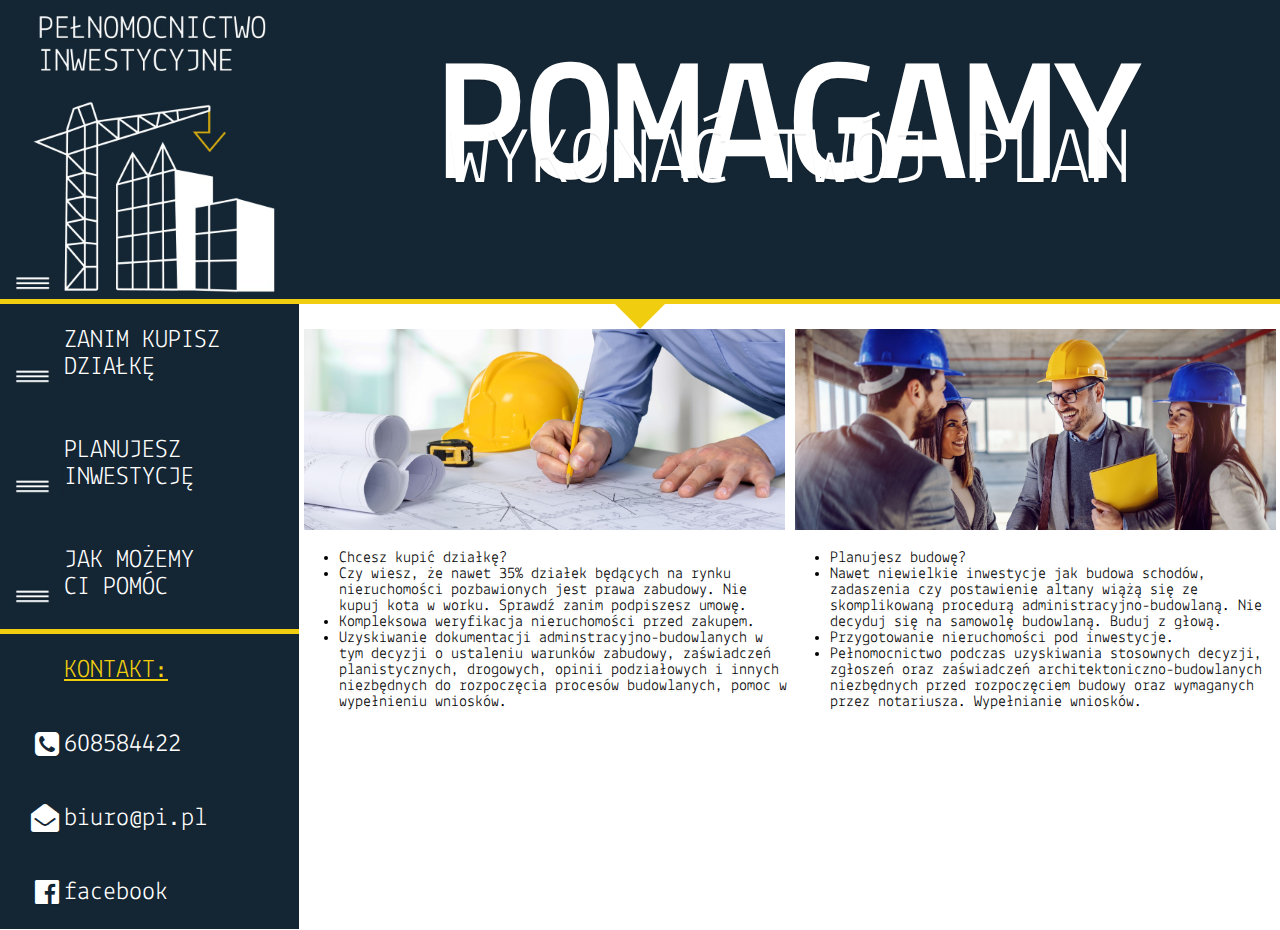
==== index.html @ 9345cee0 "Add files via upload" ====
<!DOCTYPE html>
<html lang="en">

<head>
  <meta charset="UTF-8">
  <meta name="viewport" content="width=device-width, initial-scale=1.0">
  <link rel="stylesheet" href="style.css">
  <link href="https://fonts.googleapis.com/css2?family=Antonio:wght@300&family=Lekton:ital,wght@0,400;0,700;1,400&family=Red+Hat+Mono&family=Roboto:wght@300;500;700&display=swap" rel="stylesheet"> 
  <link rel="stylesheet" href="font-awesome-4.7.0/css/font-awesome.min.css">
  <title>Pełnomocnictwo Inwestycyjne</title>
</head>



<body>
  <div class="container">
    <div class="logo">
      <img src="logo.jpg" id="logo" >
      <div class="center">
        <h1>POMAGAMY</h1>
        <h2>WYKONAĆ TWÓJ PLAN</h2>
      </div>
    </div>



    <div class="line" id="rectangle" >
      <div id="triangle"></div>
    </div>


    <div class="text_left">
      <img src="dzialki.jpg" class="zdjecia">
      
      <ul>
        <li class="kolko wyrownany" >Chcesz kupić działkę?
        </li>
        <li class="kolko wyrownany">Czy wiesz, że nawet 35% działek będących na rynku nieruchomości pozbawionych jest prawa zabudowy. Nie kupuj kota w worku. Sprawdź zanim podpiszesz umowę.
        </li>
        <li class="kolko wyrownany">Kompleksowa weryfikacja nieruchomości przed zakupem.
        </li>
        <li class="kolko wyrownany">Uzyskiwanie dokumentacji adminstracyjno-budowlanych w tym decyzji o ustaleniu warunków zabudowy, zaświadczeń planistycznych, drogowych,
        opinii podziałowych i innych niezbędnych do rozpoczęcia procesów budowlanych, pomoc w wypełnieniu wniosków.
        </li>
      </ul>
    </div>

    <div class="text_right">
      <img src="robotnicy.jpg" class="zdjecia">
      <ul>
        <li class="kolko wyrownany">Planujesz budowę?
        </li>
        <li class="kolko wyrownany">Nawet niewielkie inwestycje jak budowa schodów, zadaszenia czy postawienie altany wiążą się
        ze skomplikowaną procedurą administracyjno-budowlaną. Nie decyduj się na samowolę budowlaną. Buduj z głową.
        </li>
        <li class="kolko wyrownany">Przygotowanie nieruchomości pod inwestycje.
        </li>
        <li class="kolko wyrownany">Pełnomocnictwo podczas uzyskiwania stosownych decyzji, zgłoszeń oraz zaświadczeń architektoniczno-budowlanych niezbędnych przed rozpoczęciem budowy oraz wymaganych przez notariusza. Wypełnianie wniosków.
        </li>
      </ul>
    </div>




    <div class="menu">
      <a class="bottom" href="./Weryfikacja-nieuchomosci.html"><img src="kreski.jpg" id="kreski" class="bottom"></a>
      <div class="bottom">
        <a href="./Weryfikacja-nieuchomosci.html"><h5>ZANIM KUPISZ</h5>
        <h5>DZIAŁKĘ</h5></a>
      </div>

      <a class="bottom" href="./Pomoc-w-procedurach.html"><img src="kreski.jpg" id="kreski" class="bottom"></a>
      <div class="bottom">
        <a href="./Pomoc-w-procedurach.html"><h5>PLANUJESZ</h5>
        <h5>INWESTYCJĘ</h5></a>
      </div>

      <a class="bottom" href="./Jak-mozemy-Ci-pomoc.html"><img src="kreski.jpg" id="kreski" class="bottom" ></a>
      <div class="bottom">
        <a  href="./Jak-mozemy-Ci-pomoc.html"><h5>JAK MOŻEMY</h5>
        <h5>CI POMÓC</h5></a>
      </div>

    </div>

    <div class="kontakt">
      <h5 class="zolty">KONTAKT:</h5>
      <i class="fa fa-phone-square"  aria-hidden="true"></i><h5 >608584422</h5>
      <i class="fa fa-envelope-open" aria-hidden="true"></i><h5>biuro@pi.pl</h5>
      <i class="fa fa-facebook-official " aria-hidden="true"></i><h5>facebook</h5>
    </div>

  <div>
</body>

</html>
---- style.css ----
:root {
  --yellow: #ffc600;
  --black: #272727;
}

html {
  box-sizing: border-box;
  font-family: "Lekton", sans-serif;
  font-weight: 400;
  color: white;
  text-shadow: 0 2px 0 rgba(0, 0, 0, 0.07);
}

*,
*:before,
*:after {
  box-sizing: inherit;
}

body {
  margin: -1px -1px -1px -1px;
  background-color: white;
  height: 100vh;

  /* background: white; */
}

h1,
li,
h2,
h3,
h4,
h5,
h6 {
  margin: 0 0 0 0;
}

.container {
  height: 100vh;
  width: 100%;
  display: grid;
  grid-template-columns: 300px 1fr 1fr;
  grid-template-rows: 300px 30px minmax(300px, 1fr) minmax(300px, 1fr);
}

.logo {
  display: grid;
  grid-column: 1/4;
  grid-row: 1/2;
  grid-template-columns: 300px 1fr;
  background-color: #142533;
  color: white;
}

.center {
  display: grid;
  align-content: center;
  justify-items: center;
}

#logo {
  height: 300px;
}

.line {
  display: grid;
  grid-column: 1/4;
  grid-row: 2/3;
  justify-content: center;
  z-index: 15;
}

#rectangle {
  width: auto;
  height: 5px;
  background-color: #f0ce0f;
  z-index: 15;
}

#triangle {
  width: 0;
  height: 0;
  border-left: 30px solid transparent;
  border-right: 30px solid transparent;
  border-top: 30px solid #f0ce0f;
  z-index: 15;
}

.menu {
  grid-column: 1/2;
  grid-row: 2/4;
  display: grid;
  grid-template-columns: 65px 1fr;
  align-items: start;
  justify-items: start;
  background-color: #142533;
  color: white;
  font-weight: 400;
}
#kreski {
  width: 65px;
  padding-top: 10px;
  align-content: start;
  justify-self: start;
}

.bottom {
  display: grid;
  align-self: center;
  justify-self: start;
}

.text_left {
  grid-column: 2/3;
  grid-row: 3/5;
  color: black;
}
.zdjecia {
  width: 100%;
  padding-left: 5px;
  padding-right: 5px;
}

.text_right {
  grid-column: 3/4;
  grid-row: 3/5;
  color: black;
}

.kontakt {
  border-top: 5px solid #f0ce0f;
  background-color: #142533;
  color: white;
  grid-column: 1/2;
  grid-row: 4/5;
  display: grid;
  grid-template-columns: 65px 1fr;
  align-items: center;
  justify-items: start;
  font-size: 28px;
}

h1 {
  font-size: 175px;
  font-weight: 700;
  margin-bottom: -100px;
  margin-top: -50px;
}

h2 {
  font-weight: 400;
  font-size: 70px;
}

h2 {
  font-size: 80px;
  font-weight: 400;
}

.zolty {
  color: #f0ce0f;
  text-decoration: underline;
  grid-column-start: 2;
  grid-column-end: 3;
}

i {
  justify-self: end;
  padding-right: 5px;
}

h5 {
  font-size: 26px;
  font-weight: 400;
}
a {
  text-decoration: none;
  color: white;
}
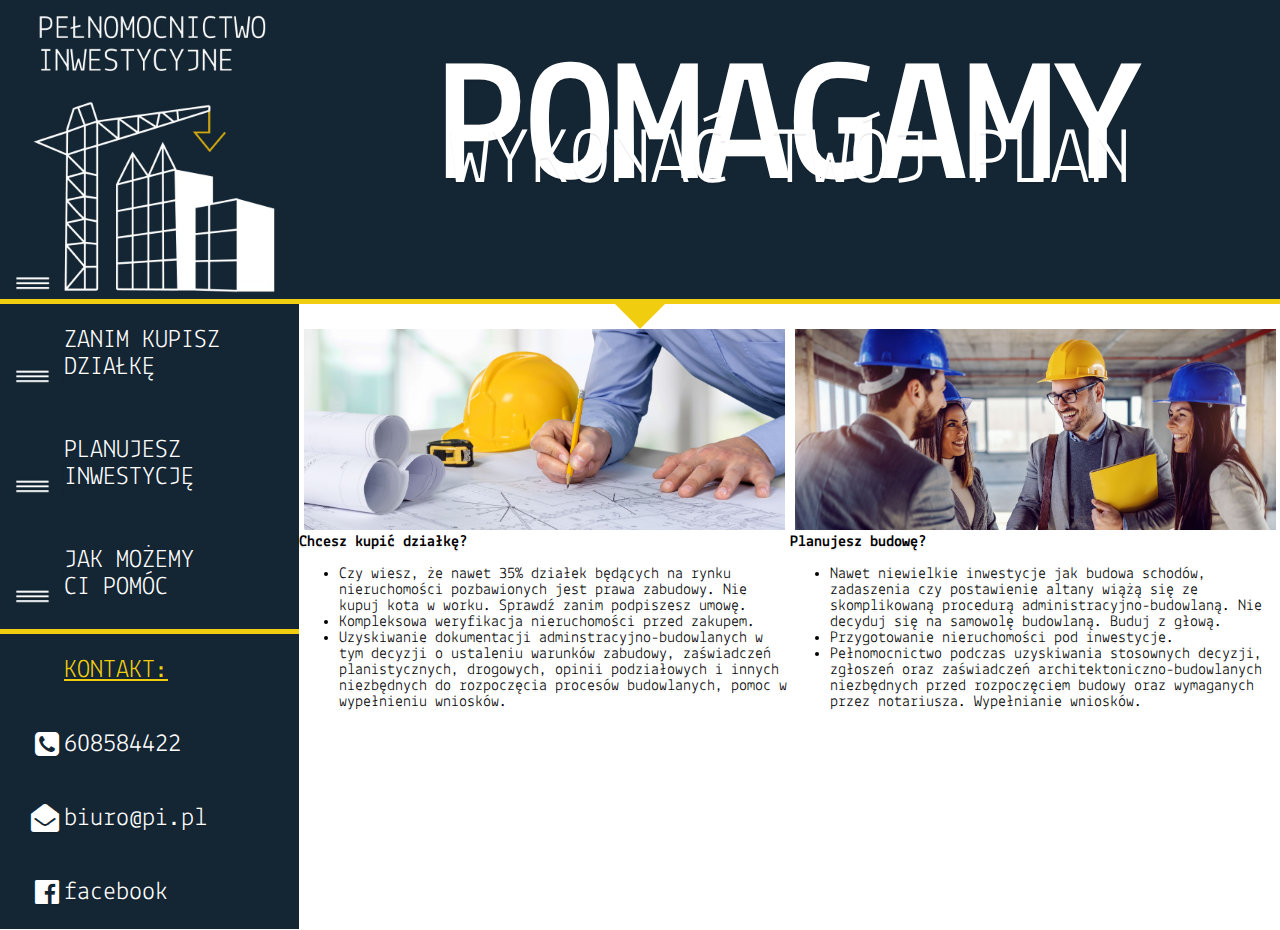
==== commit f7904e38: "Update index.html" ====
--- a/index.html
+++ b/index.html
@@ -32,14 +32,16 @@
     <div class="text_left">
       <img src="dzialki.jpg" class="zdjecia">
       
+      <div id="triangleright"></div><h4>Chcesz kupić działkę?
+      </h4>
+
       <ul>
-        <li class="kolko wyrownany" >Chcesz kupić działkę?
+        
+        <li >Czy wiesz, że nawet 35% działek będących na rynku nieruchomości pozbawionych jest prawa zabudowy. Nie kupuj kota w worku. Sprawdź zanim podpiszesz umowę.
         </li>
-        <li class="kolko wyrownany">Czy wiesz, że nawet 35% działek będących na rynku nieruchomości pozbawionych jest prawa zabudowy. Nie kupuj kota w worku. Sprawdź zanim podpiszesz umowę.
+        <li >Kompleksowa weryfikacja nieruchomości przed zakupem.
         </li>
-        <li class="kolko wyrownany">Kompleksowa weryfikacja nieruchomości przed zakupem.
-        </li>
-        <li class="kolko wyrownany">Uzyskiwanie dokumentacji adminstracyjno-budowlanych w tym decyzji o ustaleniu warunków zabudowy, zaświadczeń planistycznych, drogowych,
+        <li >Uzyskiwanie dokumentacji adminstracyjno-budowlanych w tym decyzji o ustaleniu warunków zabudowy, zaświadczeń planistycznych, drogowych,
         opinii podziałowych i innych niezbędnych do rozpoczęcia procesów budowlanych, pomoc w wypełnieniu wniosków.
         </li>
       </ul>
@@ -47,15 +49,17 @@
 
     <div class="text_right">
       <img src="robotnicy.jpg" class="zdjecia">
+
+      <div id="triangleright"></div><h4>Planujesz budowę?
+      </h4>
       <ul>
-        <li class="kolko wyrownany">Planujesz budowę?
-        </li>
-        <li class="kolko wyrownany">Nawet niewielkie inwestycje jak budowa schodów, zadaszenia czy postawienie altany wiążą się
+        
+        <li >Nawet niewielkie inwestycje jak budowa schodów, zadaszenia czy postawienie altany wiążą się
         ze skomplikowaną procedurą administracyjno-budowlaną. Nie decyduj się na samowolę budowlaną. Buduj z głową.
         </li>
-        <li class="kolko wyrownany">Przygotowanie nieruchomości pod inwestycje.
+        <li >Przygotowanie nieruchomości pod inwestycje.
         </li>
-        <li class="kolko wyrownany">Pełnomocnictwo podczas uzyskiwania stosownych decyzji, zgłoszeń oraz zaświadczeń architektoniczno-budowlanych niezbędnych przed rozpoczęciem budowy oraz wymaganych przez notariusza. Wypełnianie wniosków.
+        <li >Pełnomocnictwo podczas uzyskiwania stosownych decyzji, zgłoszeń oraz zaświadczeń architektoniczno-budowlanych niezbędnych przed rozpoczęciem budowy oraz wymaganych przez notariusza. Wypełnianie wniosków.
         </li>
       </ul>
     </div>
@@ -64,19 +68,19 @@
 
 
     <div class="menu">
-      <a class="bottom" href="./Weryfikacja-nieuchomosci.html"><img src="kreski.jpg" id="kreski" class="bottom"></a>
+      <a class="bottom hidden" href="./Weryfikacja-nieuchomosci.html"><img src="kreski.jpg" id="kreski" class=" bottom "></a>
       <div class="bottom">
         <a href="./Weryfikacja-nieuchomosci.html"><h5>ZANIM KUPISZ</h5>
         <h5>DZIAŁKĘ</h5></a>
       </div>
 
-      <a class="bottom" href="./Pomoc-w-procedurach.html"><img src="kreski.jpg" id="kreski" class="bottom"></a>
+      <a class="bottom hidden" href="./Pomoc-w-procedurach.html"><img src="kreski.jpg" id="kreski" class="bottom "></a>
       <div class="bottom">
         <a href="./Pomoc-w-procedurach.html"><h5>PLANUJESZ</h5>
         <h5>INWESTYCJĘ</h5></a>
       </div>
 
-      <a class="bottom" href="./Jak-mozemy-Ci-pomoc.html"><img src="kreski.jpg" id="kreski" class="bottom" ></a>
+      <a class=" bottom hidden" href="./Jak-mozemy-Ci-pomoc.html"><img src="kreski.jpg" id="kreski" class=" bottom " ></a>
       <div class="bottom">
         <a  href="./Jak-mozemy-Ci-pomoc.html"><h5>JAK MOŻEMY</h5>
         <h5>CI POMÓC</h5></a>
@@ -86,12 +90,12 @@
 
     <div class="kontakt">
       <h5 class="zolty">KONTAKT:</h5>
-      <i class="fa fa-phone-square"  aria-hidden="true"></i><h5 >608584422</h5>
-      <i class="fa fa-envelope-open" aria-hidden="true"></i><h5>biuro@pi.pl</h5>
+      <i class="fa fa-phone-square "  aria-hidden="true"></i><h5 >608584422</h5>
+      <i class="fa fa-envelope-open hidden" aria-hidden="true"></i><h5>biuro@pi.pl</h5>
       <i class="fa fa-facebook-official " aria-hidden="true"></i><h5>facebook</h5>
     </div>
 
   <div>
 </body>
 
-</html>+</html>
